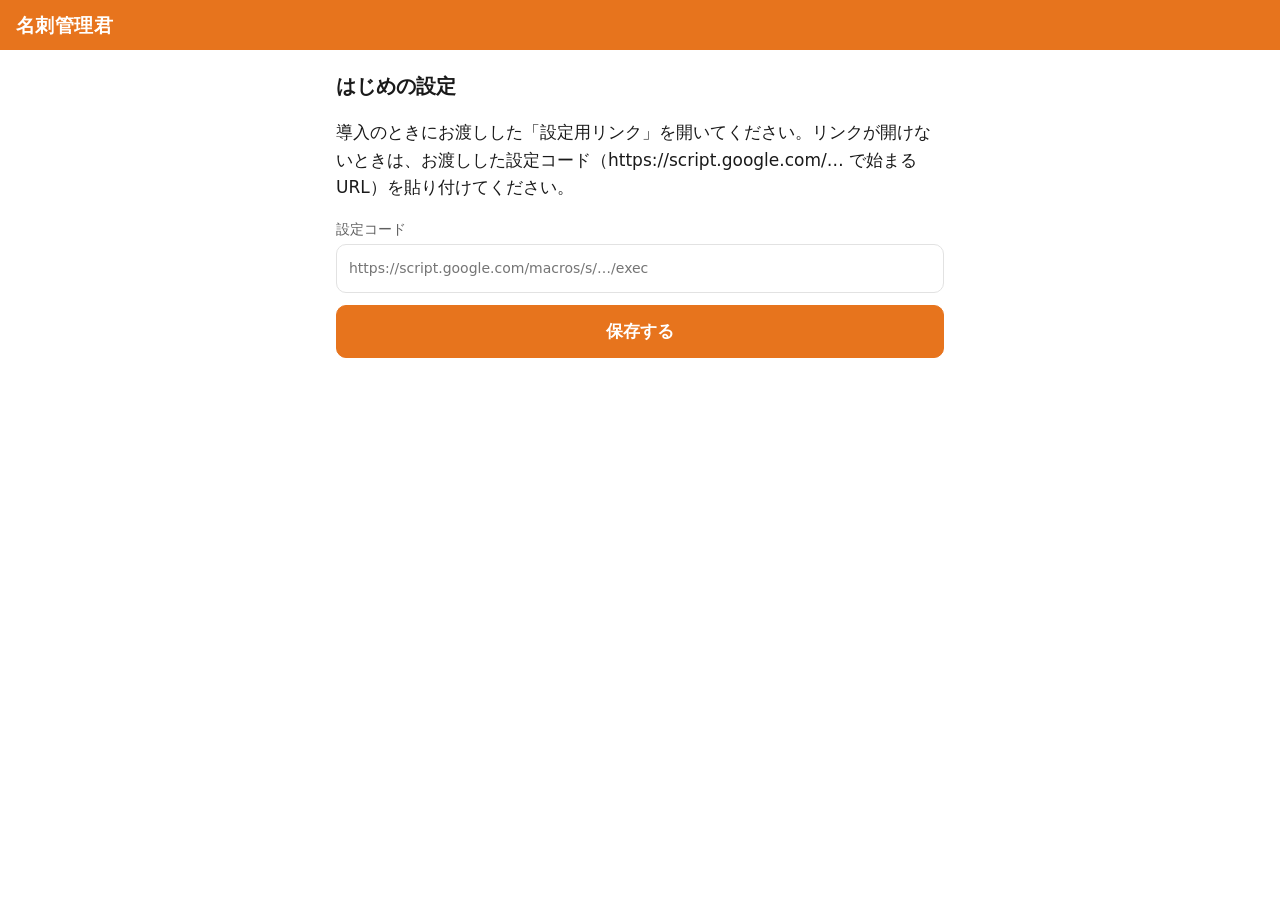
==== index.html @ 5a97686c "名刺管理君アプリの画面を公開（初版）" ====
<!doctype html>
<html lang="ja">
<head>
  <meta charset="utf-8">
  <meta name="viewport" content="width=device-width, initial-scale=1, viewport-fit=cover">
  <title>名刺管理君</title>
  <meta name="theme-color" content="#E7741D">
  <meta name="apple-mobile-web-app-capable" content="yes">
  <meta name="mobile-web-app-capable" content="yes">
  <meta name="apple-mobile-web-app-title" content="名刺管理君">
  <meta name="apple-mobile-web-app-status-bar-style" content="default">
  <meta name="referrer" content="no-referrer">
  <link rel="manifest" href="manifest.webmanifest">
  <link rel="icon" href="icons/icon-192.png">
  <link rel="apple-touch-icon" href="icons/apple-touch-icon.png">
  <link rel="stylesheet" href="style.css">
  <script src="config.js"></script>
  <script src="https://accounts.google.com/gsi/client" async defer></script>
</head>
<body>
  <header class="bar">
    <h1>名刺管理君</h1>
    <span id="who" class="who"></span>
  </header>

  <main>
    <!-- 設定：この会社のGASのURLがまだない -->
    <section id="view-setup" class="view" hidden>
      <h2>はじめの設定</h2>
      <p>導入のときにお渡しした「設定用リンク」を開いてください。リンクが開けないときは、お渡しした設定コード（https://script.google.com/… で始まるURL）を貼り付けてください。</p>
      <label class="field">設定コード
        <input id="setup-url" type="url" inputmode="url" placeholder="https://script.google.com/macros/s/…/exec" autocomplete="off">
      </label>
      <button id="setup-save" class="primary">保存する</button>
      <p id="setup-msg" class="msg"></p>
    </section>

    <!-- ログイン -->
    <section id="view-login" class="view" hidden>
      <h2>ログイン</h2>
      <p>会社の Google アカウントでログインしてください。名刺は同じ会社の社員だけが見られます。</p>
      <div id="gsi-button"></div>
      <p id="login-msg" class="msg"></p>
    </section>

    <!-- メイン -->
    <section id="view-main" class="view" hidden>
      <nav class="tabs" role="tablist">
        <button role="tab" data-tab="register" aria-selected="true">📷 登録</button>
        <button role="tab" data-tab="search" aria-selected="false">🔍 探す</button>
        <button role="tab" data-tab="ask" aria-selected="false">💬 AIに相談</button>
      </nav>

      <!-- 登録 -->
      <div id="tab-register" class="tab">
        <div class="seg" role="radiogroup" aria-label="撮る面">
          <label><input type="radio" name="mode" value="front" checked> 片面</label>
          <label><input type="radio" name="mode" value="both"> 両面</label>
          <label><input type="radio" name="mode" value="batch"> まとめて</label>
        </div>

        <!-- まとめて登録：何枚でも。1枚ごとに表（必須）と裏（あれば） -->
        <div id="batch-area" hidden>
          <p class="hint">名刺を1枚ずつ撮って並べ、最後にまとめて登録します。裏面は、ある名刺だけ撮ってください。</p>
          <ol id="batch-list" class="batch"></ol>
          <button id="batch-add" class="shoot">＋ 次の名刺（表面）を撮る</button>
          <label class="field" for="batch-comment">全部の名刺に付けるコメント（任意）</label>
          <div class="row">
            <textarea id="batch-comment" rows="2" placeholder="例：守成クラブ新緑会で名刺交換"></textarea>
            <button class="mic" data-target="batch-comment" data-noauto="1" aria-label="声で入力">🎤</button>
          </div>
          <button id="do-batch" class="primary" disabled>まとめて登録する</button>
          <p id="batch-msg" class="msg"></p>
          <ul id="batch-results" class="list"></ul>
        </div>

        <div class="shots" id="single-area">
          <div class="shot">
            <button class="shoot" data-side="front">表面を撮る</button>
            <img id="prev-front" class="preview" alt="表面" hidden>
          </div>
          <div class="shot" id="shot-back" hidden>
            <button class="shoot" data-side="back">裏面を撮る</button>
            <img id="prev-back" class="preview" alt="裏面" hidden>
          </div>
        </div>
        <div id="single-actions">
          <button id="do-register" class="primary" disabled>登録する</button>
          <p id="register-msg" class="msg"></p>
          <div id="register-result"></div>
        </div>
      </div>

      <!-- 探す -->
      <div id="tab-search" class="tab" hidden>
        <p class="hint">名前・会社名・仕事内容などで探します。「ニッサン」でも「日産」が見つかります。</p>
        <div class="row">
          <input id="search-input" type="search" placeholder="例：ニッサン　田中" enterkeyhint="search">
          <button class="mic" data-target="search-input" aria-label="声で入力">🎤</button>
        </div>
        <button id="do-search" class="primary">探す</button>
        <p id="search-msg" class="msg"></p>
        <ul id="search-results" class="list"></ul>
      </div>

      <!-- AIに相談 -->
      <div id="tab-ask" class="tab" hidden>
        <p class="hint">やりたいことを文章で書くと、登録した名刺の中から合う会社・人を選びます。判断の材料は名刺とコメントに書いてあることだけです。</p>
        <div class="row">
          <textarea id="ask-input" rows="3" placeholder="例：DXを進めたい。DXの要件を相談できる会社を選んで"></textarea>
          <button class="mic" data-target="ask-input" aria-label="声で入力">🎤</button>
        </div>
        <button id="do-ask" class="primary">相談する</button>
        <p id="ask-msg" class="msg"></p>
        <p id="ask-answer" class="answer" hidden></p>
        <ul id="ask-results" class="list"></ul>
      </div>
    </section>

    <!-- 名刺の詳細 -->
    <section id="view-detail" class="view" hidden>
      <button id="detail-back" class="link">← 戻る</button>
      <div id="detail-body"></div>
      <div class="actions">
        <button id="act-back">📷 裏面を追加</button>
        <button id="act-face">👤 顔写真を追加</button>
        <button id="act-comment">💬 コメントを追加</button>
      </div>
      <div id="comment-box" hidden>
        <div class="row">
          <textarea id="comment-input" rows="3" placeholder="会ったときの様子、次の約束など"></textarea>
          <button class="mic" data-target="comment-input" data-noauto="1" aria-label="声で入力">🎤</button>
        </div>
        <button id="comment-save" class="primary">コメントを保存</button>
      </div>
      <p id="detail-msg" class="msg"></p>
      <div id="detail-images" class="images"></div>
    </section>
  </main>

  <!-- 撮影用（画面には出さない） -->
  <input id="file-card" type="file" accept="image/*" capture="environment" hidden>
  <input id="file-face" type="file" accept="image/*" capture="user" hidden>

  <div id="busy" class="busy" hidden><div class="spinner"></div><p id="busy-text">処理しています…</p></div>

  <script src="app.js"></script>
</body>
</html>
---- style.css ----
:root {
  --orange: #E7741D;
  --orange-dark: #c25f12;
  --ink: #1a1a1a;
  --sub: #5f5f5f;
  --line: #e2e2e2;
  --bg: #ffffff;
  --panel: #f7f7f5;
  --err: #b42318;
  --ok: #1f7a3a;
}
@media (prefers-color-scheme: dark) {
  :root {
    --ink: #f2f2f2;
    --sub: #b0b0b0;
    --line: #3a3a3a;
    --bg: #161616;
    --panel: #222222;
    --err: #ff8a80;
    --ok: #7bd88f;
  }
}

* { box-sizing: border-box; }
[hidden] { display: none !important; }
html, body { margin: 0; }
body {
  font-family: system-ui, -apple-system, "Hiragino Sans", "Yu Gothic UI", "Meiryo", sans-serif;
  color: var(--ink);
  background: var(--bg);
  font-size: 17px;
  line-height: 1.6;
  padding-bottom: env(safe-area-inset-bottom);
}

.bar {
  position: sticky; top: 0; z-index: 5;
  display: flex; align-items: center; justify-content: space-between; gap: 8px;
  padding: calc(10px + env(safe-area-inset-top)) 16px 10px;
  background: var(--orange); color: #fff;
}
.bar h1 { font-size: 19px; margin: 0; letter-spacing: .02em; }
.who { font-size: 12px; opacity: .9; overflow: hidden; text-overflow: ellipsis; white-space: nowrap; max-width: 55%; }

main { max-width: 640px; margin: 0 auto; padding: 16px; }
h2 { font-size: 20px; margin: 4px 0 12px; }
.hint { color: var(--sub); font-size: 14px; margin: 0 0 12px; }

button {
  font: inherit; color: inherit; cursor: pointer;
  border: 1px solid var(--line); background: var(--panel);
  border-radius: 10px; padding: 12px 14px; min-height: 48px;
}
button:disabled { opacity: .45; cursor: default; }
button.primary {
  display: block; width: 100%; margin: 12px 0 4px;
  background: var(--orange); border-color: var(--orange); color: #fff; font-weight: 700;
}
button.primary:not(:disabled):active { background: var(--orange-dark); }
button.link { border: none; background: none; padding: 8px 0; min-height: 0; color: var(--orange); font-weight: 700; }

input[type="search"], input[type="url"], textarea {
  font: inherit; color: var(--ink); background: var(--bg);
  width: 100%; border: 1px solid var(--line); border-radius: 10px; padding: 12px;
}
textarea { resize: vertical; }
.field { display: block; font-size: 14px; color: var(--sub); }
.field input { margin-top: 4px; }

.row { display: flex; gap: 8px; align-items: stretch; }
.row > input, .row > textarea { flex: 1; min-width: 0; }
.mic { width: 52px; flex: none; font-size: 20px; padding: 0; }
.mic.rec { background: var(--err); border-color: var(--err); color: #fff; animation: pulse 1s infinite; }
@keyframes pulse { 50% { opacity: .6; } }

.tabs { display: grid; grid-template-columns: repeat(3, 1fr); gap: 6px; margin-bottom: 16px; }
.tabs button { padding: 10px 4px; font-size: 15px; }
.tabs button[aria-selected="true"] { background: var(--ink); color: var(--bg); border-color: var(--ink); font-weight: 700; }

.seg { display: flex; gap: 8px; margin-bottom: 12px; }
.seg label {
  flex: 1; text-align: center; border: 1px solid var(--line); border-radius: 10px; padding: 10px; background: var(--panel);
}
.seg label:has(input:checked) { border-color: var(--orange); box-shadow: inset 0 0 0 1px var(--orange); font-weight: 700; }
.seg input { accent-color: var(--orange); }

.shots { display: grid; gap: 10px; }
.shot { display: grid; gap: 8px; }
.shoot { width: 100%; }
.preview { width: 100%; max-height: 220px; object-fit: contain; border-radius: 10px; border: 1px solid var(--line); background: var(--panel); }

.batch { padding-left: 1.4em; margin: 8px 0; display: grid; gap: 10px; }
.batch li { background: var(--panel); border-radius: 10px; padding: 8px; }
.batch .pair { display: grid; grid-template-columns: 1fr 1fr auto; gap: 6px; align-items: center; }
.batch .pair button { min-height: 40px; padding: 6px; font-size: 14px; }
.batch img { width: 100%; height: 70px; object-fit: cover; border-radius: 6px; display: block; }
.batch .del { color: var(--err); }
.list .status-ok { color: var(--ok); font-weight: 700; }
.list .status-warn { color: var(--orange); font-weight: 700; }
.list .status-err { color: var(--err); font-weight: 700; }
.list .inline-actions { display: grid; grid-template-columns: 1fr 1fr; gap: 6px; margin-top: 6px; }
.list .inline-actions button { min-height: 40px; font-size: 14px; padding: 6px; }
.list .result { background: var(--panel); border-radius: 10px; padding: 10px 12px; }

.msg { min-height: 1.2em; margin: 8px 0; white-space: pre-wrap; font-size: 15px; }
.msg.err { color: var(--err); }
.msg.ok { color: var(--ok); }

.list { list-style: none; padding: 0; margin: 8px 0; display: grid; gap: 8px; }
.list li button {
  width: 100%; text-align: left; display: grid; gap: 2px; padding: 12px 14px;
}
.list .name { font-weight: 700; }
.list .sub { color: var(--sub); font-size: 14px; }
.list .reason { font-size: 14px; border-left: 3px solid var(--orange); padding-left: 8px; margin-top: 4px; }
.answer { background: var(--panel); border-radius: 10px; padding: 12px; margin: 8px 0; white-space: pre-wrap; }

.card { background: var(--panel); border-radius: 12px; padding: 14px; margin: 8px 0; }
.card h3 { margin: 0 0 2px; font-size: 20px; }
.card .en { color: var(--sub); font-size: 14px; margin: 0 0 8px; }
.card dl { margin: 0; display: grid; grid-template-columns: 5.5em 1fr; gap: 6px 10px; }
.card dt { color: var(--sub); font-size: 14px; }
.card dd { margin: 0; white-space: pre-wrap; overflow-wrap: anywhere; }
.card a { color: var(--orange); }

.images { display: grid; gap: 10px; margin: 10px 0; }
.images figure { margin: 0; }
.images img { width: 100%; border-radius: 10px; border: 1px solid var(--line); }
.images figcaption { font-size: 13px; color: var(--sub); }
.images .loading { color: var(--sub); font-size: 14px; }

.actions { display: grid; grid-template-columns: 1fr 1fr 1fr; gap: 6px; margin: 12px 0; }
.actions button { font-size: 14px; padding: 10px 4px; }
.after-actions { display: grid; grid-template-columns: 1fr 1fr; gap: 6px; }

.busy {
  position: fixed; inset: 0; z-index: 20; display: grid; place-content: center; justify-items: center; gap: 12px;
  background: color-mix(in srgb, var(--bg) 80%, transparent);
}
.busy[hidden] { display: none; }
.spinner { width: 42px; height: 42px; border-radius: 50%; border: 4px solid var(--line); border-top-color: var(--orange); animation: spin 1s linear infinite; }
@keyframes spin { to { transform: rotate(360deg); } }
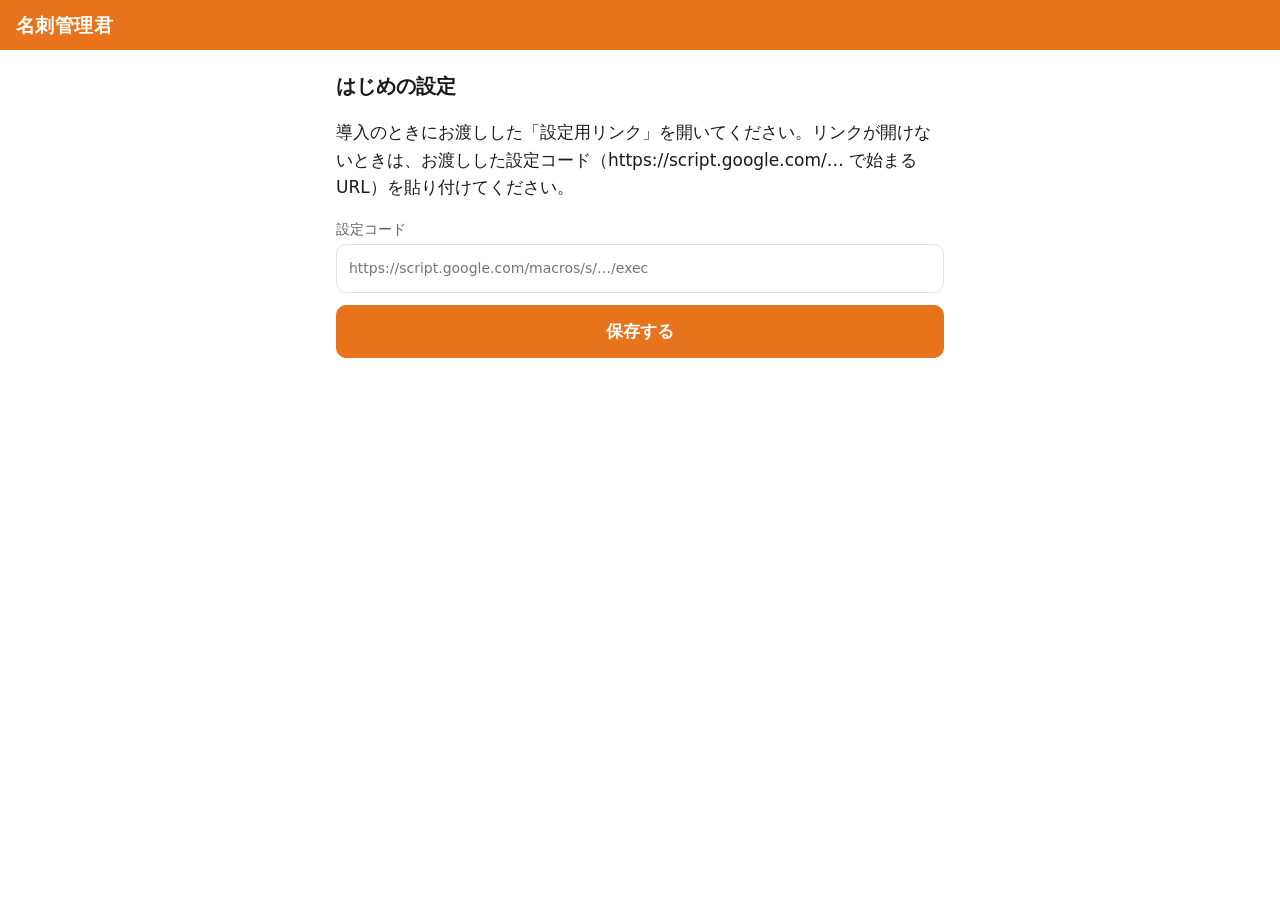
==== commit fbb09393: "まとめて登録：表を撮ったあとに裏を撮るボタンを出す" ====
--- a/index.html
+++ b/index.html
@@ -61,9 +61,10 @@
 
         <!-- まとめて登録：何枚でも。1枚ごとに表（必須）と裏（あれば） -->
         <div id="batch-area" hidden>
-          <p class="hint">名刺を1枚ずつ撮って並べ、最後にまとめて登録します。裏面は、ある名刺だけ撮ってください。</p>
+          <p class="hint">名刺を1枚ずつ撮ります。表を撮ったら、裏がある名刺は続けて裏を撮ってください。撮り終えたら下の「まとめて登録する」を押します。</p>
           <ol id="batch-list" class="batch"></ol>
-          <button id="batch-add" class="shoot">＋ 次の名刺（表面）を撮る</button>
+          <button id="batch-back" class="shoot" hidden>📷 裏を撮る</button>
+          <button id="batch-add" class="shoot">📷 1枚目の表を撮る</button>
           <label class="field" for="batch-comment">全部の名刺に付けるコメント（任意）</label>
           <div class="row">
             <textarea id="batch-comment" rows="2" placeholder="例：守成クラブ新緑会で名刺交換"></textarea>
--- a/style.css
+++ b/style.css
@@ -89,12 +89,14 @@
 .shoot { width: 100%; }
 .preview { width: 100%; max-height: 220px; object-fit: contain; border-radius: 10px; border: 1px solid var(--line); background: var(--panel); }
 
-.batch { padding-left: 1.4em; margin: 8px 0; display: grid; gap: 10px; }
+.batch { padding-left: 0; list-style: none; margin: 8px 0; display: grid; gap: 10px; }
 .batch li { background: var(--panel); border-radius: 10px; padding: 8px; }
 .batch .pair { display: grid; grid-template-columns: 1fr 1fr auto; gap: 6px; align-items: center; }
 .batch .pair button { min-height: 40px; padding: 6px; font-size: 14px; }
 .batch img { width: 100%; height: 70px; object-fit: cover; border-radius: 6px; display: block; }
 .batch .del { color: var(--err); }
+.batch .no { font-size: 13px; color: var(--sub); margin: 0 0 4px; }
+#batch-back, #batch-add { margin-top: 8px; }
 .list .status-ok { color: var(--ok); font-weight: 700; }
 .list .status-warn { color: var(--orange); font-weight: 700; }
 .list .status-err { color: var(--err); font-weight: 700; }
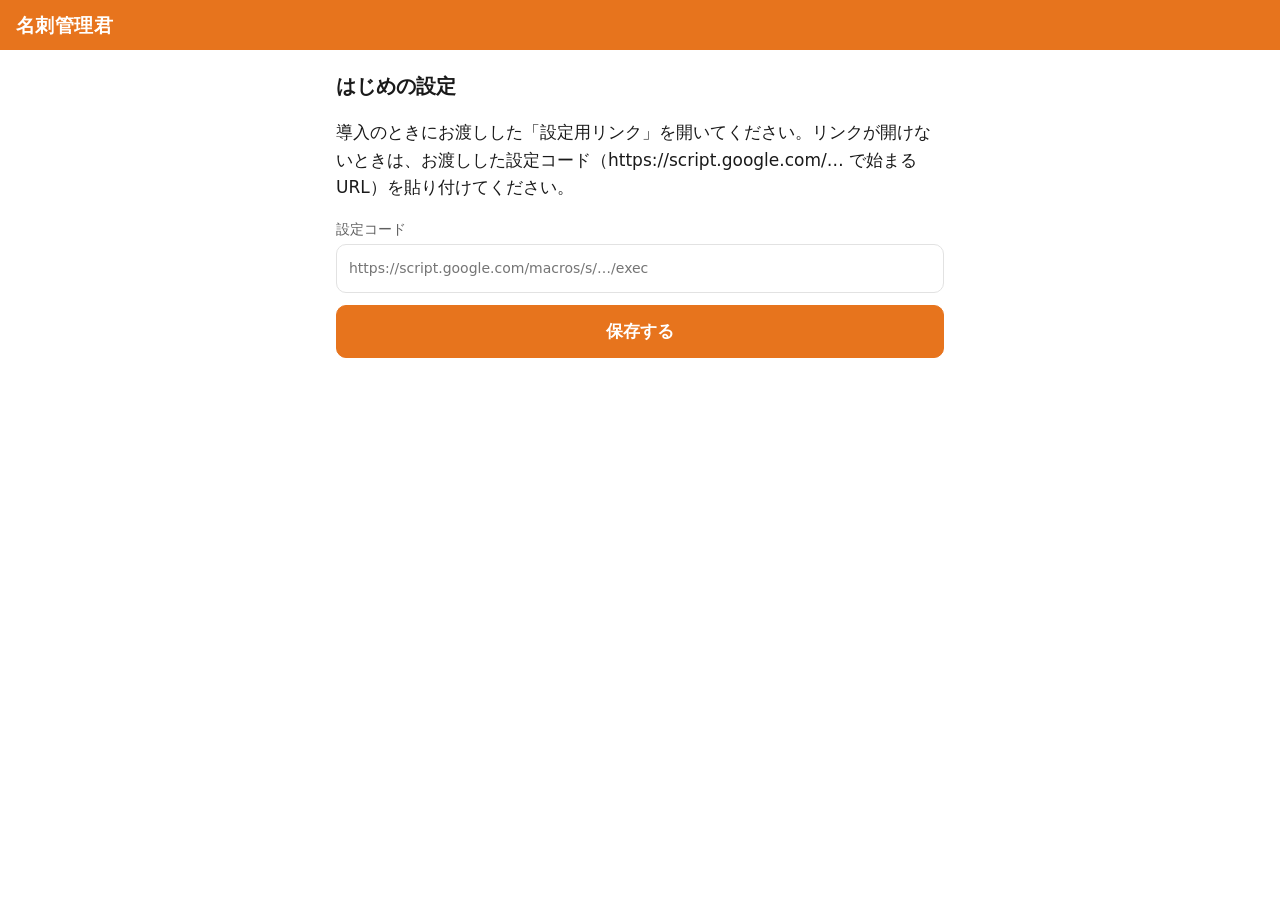
==== commit 1a78481c: "上の帯に閉じる（ログアウト）ボタンを追加" ====
--- a/index.html
+++ b/index.html
@@ -21,6 +21,7 @@
   <header class="bar">
     <h1>名刺管理君</h1>
     <span id="who" class="who"></span>
+    <button id="logout" class="close" hidden>閉じる</button>
   </header>
 
   <main>
--- a/style.css
+++ b/style.css
@@ -40,7 +40,11 @@
   background: var(--orange); color: #fff;
 }
 .bar h1 { font-size: 19px; margin: 0; letter-spacing: .02em; }
-.who { font-size: 12px; opacity: .9; overflow: hidden; text-overflow: ellipsis; white-space: nowrap; max-width: 55%; }
+.who { flex: 1; text-align: right; font-size: 12px; opacity: .9; overflow: hidden; text-overflow: ellipsis; white-space: nowrap; min-width: 0; }
+.bar .close {
+  flex: none; min-height: 36px; padding: 4px 14px; font-size: 15px; font-weight: 700;
+  background: #fff; border-color: #fff; color: var(--orange-dark);
+}
 
 main { max-width: 640px; margin: 0 auto; padding: 16px; }
 h2 { font-size: 20px; margin: 4px 0 12px; }
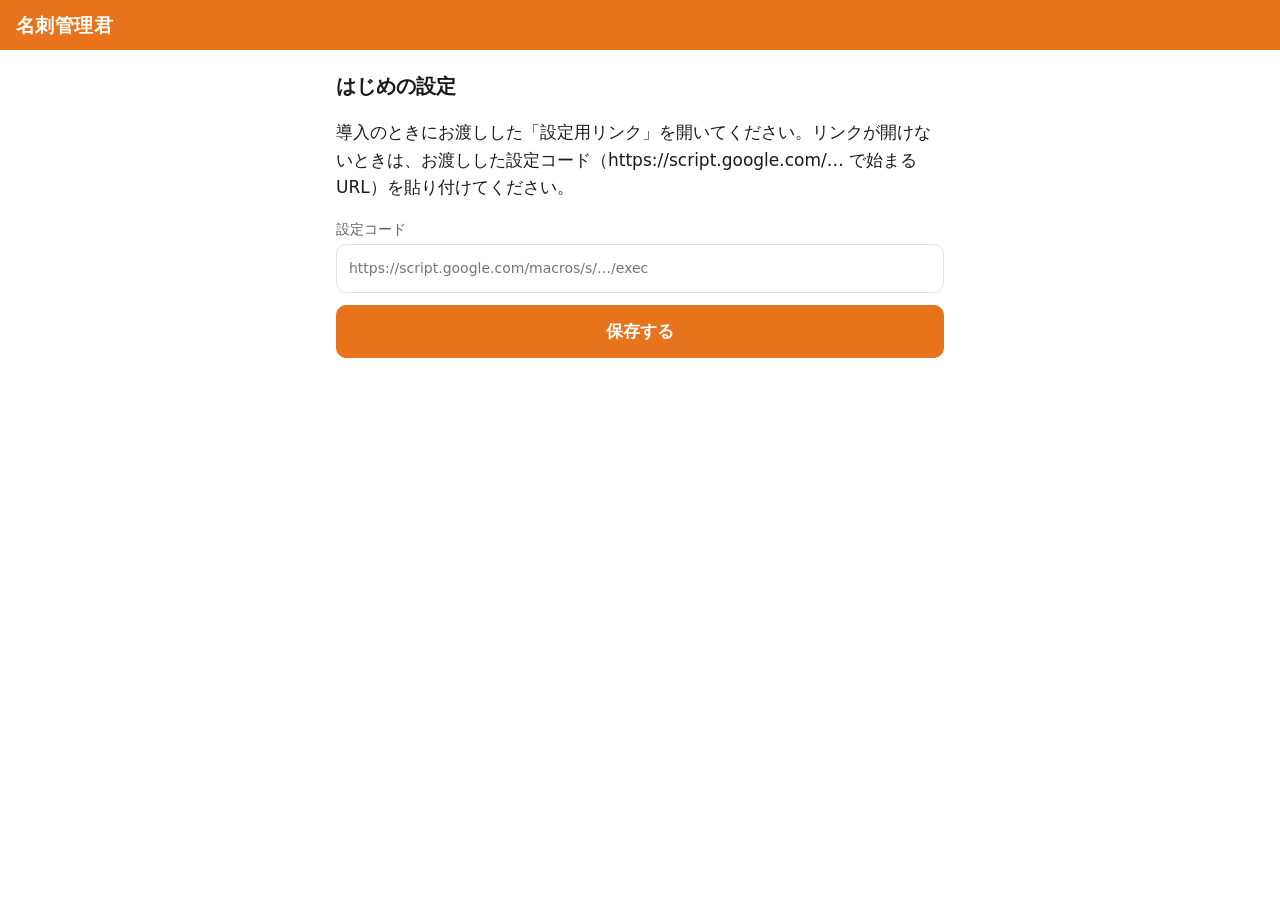
==== commit 5b95fcac: "まとめて登録：裏を撮るボタンを表の画像の右に" ====
--- a/index.html
+++ b/index.html
@@ -64,7 +64,6 @@
         <div id="batch-area" hidden>
           <p class="hint">名刺を1枚ずつ撮ります。表を撮ったら、裏がある名刺は続けて裏を撮ってください。撮り終えたら下の「まとめて登録する」を押します。</p>
           <ol id="batch-list" class="batch"></ol>
-          <button id="batch-back" class="shoot" hidden>📷 裏を撮る</button>
           <button id="batch-add" class="shoot">📷 1枚目の表を撮る</button>
           <label class="field" for="batch-comment">全部の名刺に付けるコメント（任意）</label>
           <div class="row">
@@ -95,9 +94,15 @@
 
       <!-- 探す -->
       <div id="tab-search" class="tab" hidden>
-        <p class="hint">名前・会社名・仕事内容などで探します。「ニッサン」でも「日産」が見つかります。</p>
+        <p class="field">探す項目（チェックした項目の中を探します）</p>
+        <div class="seg" role="group" aria-label="探す項目">
+          <label><input type="checkbox" name="field" value="name" checked> 名前</label>
+          <label><input type="checkbox" name="field" value="company"> 会社</label>
+          <label><input type="checkbox" name="field" value="free"> フリー</label>
+        </div>
+        <p id="search-hint" class="hint"></p>
         <div class="row">
-          <input id="search-input" type="search" placeholder="例：ニッサン　田中" enterkeyhint="search">
+          <input id="search-input" type="search" enterkeyhint="search">
           <button class="mic" data-target="search-input" aria-label="声で入力">🎤</button>
         </div>
         <button id="do-search" class="primary">探す</button>
--- a/style.css
+++ b/style.css
@@ -49,6 +49,8 @@
 main { max-width: 640px; margin: 0 auto; padding: 16px; }
 h2 { font-size: 20px; margin: 4px 0 12px; }
 .hint { color: var(--sub); font-size: 14px; margin: 0 0 12px; }
+#search-hint { white-space: pre-line; }
+p.field { margin: 0 0 6px; }
 
 button {
   font: inherit; color: inherit; cursor: pointer;
@@ -100,7 +102,8 @@
 .batch img { width: 100%; height: 70px; object-fit: cover; border-radius: 6px; display: block; }
 .batch .del { color: var(--err); }
 .batch .no { font-size: 13px; color: var(--sub); margin: 0 0 4px; }
-#batch-back, #batch-add { margin-top: 8px; }
+.batch .pair .take { height: 70px; font-weight: 700; border-color: var(--orange); color: var(--orange); }
+#batch-add { margin-top: 8px; }
 .list .status-ok { color: var(--ok); font-weight: 700; }
 .list .status-warn { color: var(--orange); font-weight: 700; }
 .list .status-err { color: var(--err); font-weight: 700; }
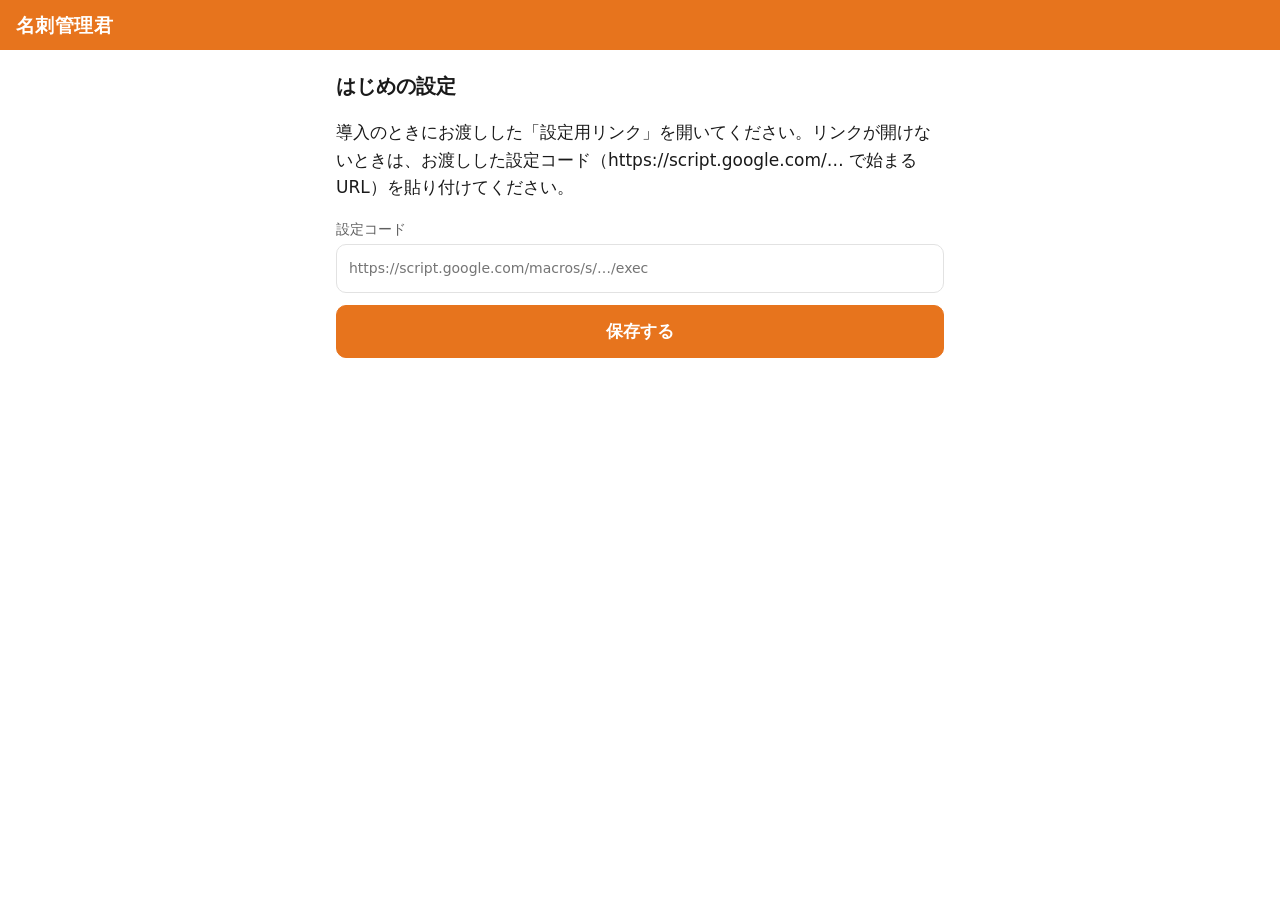
==== commit 9933e80b: "AIに相談：探した言葉のチェックで名刺を絞り込む（meishi-v10）" ====
--- a/index.html
+++ b/index.html
@@ -1,156 +1,164 @@
-<!doctype html>
-<html lang="ja">
-<head>
-  <meta charset="utf-8">
-  <meta name="viewport" content="width=device-width, initial-scale=1, viewport-fit=cover">
-  <title>名刺管理君</title>
-  <meta name="theme-color" content="#E7741D">
-  <meta name="apple-mobile-web-app-capable" content="yes">
-  <meta name="mobile-web-app-capable" content="yes">
-  <meta name="apple-mobile-web-app-title" content="名刺管理君">
-  <meta name="apple-mobile-web-app-status-bar-style" content="default">
-  <meta name="referrer" content="no-referrer">
-  <link rel="manifest" href="manifest.webmanifest">
-  <link rel="icon" href="icons/icon-192.png">
-  <link rel="apple-touch-icon" href="icons/apple-touch-icon.png">
-  <link rel="stylesheet" href="style.css">
-  <script src="config.js"></script>
-  <script src="https://accounts.google.com/gsi/client" async defer></script>
-</head>
-<body>
-  <header class="bar">
-    <h1>名刺管理君</h1>
-    <span id="who" class="who"></span>
-    <button id="logout" class="close" hidden>閉じる</button>
-  </header>
-
-  <main>
-    <!-- 設定：この会社のGASのURLがまだない -->
-    <section id="view-setup" class="view" hidden>
-      <h2>はじめの設定</h2>
-      <p>導入のときにお渡しした「設定用リンク」を開いてください。リンクが開けないときは、お渡しした設定コード（https://script.google.com/… で始まるURL）を貼り付けてください。</p>
-      <label class="field">設定コード
-        <input id="setup-url" type="url" inputmode="url" placeholder="https://script.google.com/macros/s/…/exec" autocomplete="off">
-      </label>
-      <button id="setup-save" class="primary">保存する</button>
-      <p id="setup-msg" class="msg"></p>
-    </section>
-
-    <!-- ログイン -->
-    <section id="view-login" class="view" hidden>
-      <h2>ログイン</h2>
-      <p>会社の Google アカウントでログインしてください。名刺は同じ会社の社員だけが見られます。</p>
-      <div id="gsi-button"></div>
-      <p id="login-msg" class="msg"></p>
-    </section>
-
-    <!-- メイン -->
-    <section id="view-main" class="view" hidden>
-      <nav class="tabs" role="tablist">
-        <button role="tab" data-tab="register" aria-selected="true">📷 登録</button>
-        <button role="tab" data-tab="search" aria-selected="false">🔍 探す</button>
-        <button role="tab" data-tab="ask" aria-selected="false">💬 AIに相談</button>
-      </nav>
-
-      <!-- 登録 -->
-      <div id="tab-register" class="tab">
-        <div class="seg" role="radiogroup" aria-label="撮る面">
-          <label><input type="radio" name="mode" value="front" checked> 片面</label>
-          <label><input type="radio" name="mode" value="both"> 両面</label>
-          <label><input type="radio" name="mode" value="batch"> まとめて</label>
-        </div>
-
-        <!-- まとめて登録：何枚でも。1枚ごとに表（必須）と裏（あれば） -->
-        <div id="batch-area" hidden>
-          <p class="hint">名刺を1枚ずつ撮ります。表を撮ったら、裏がある名刺は続けて裏を撮ってください。撮り終えたら下の「まとめて登録する」を押します。</p>
-          <ol id="batch-list" class="batch"></ol>
-          <button id="batch-add" class="shoot">📷 1枚目の表を撮る</button>
-          <label class="field" for="batch-comment">全部の名刺に付けるコメント（任意）</label>
-          <div class="row">
-            <textarea id="batch-comment" rows="2" placeholder="例：守成クラブ新緑会で名刺交換"></textarea>
-            <button class="mic" data-target="batch-comment" data-noauto="1" aria-label="声で入力">🎤</button>
-          </div>
-          <button id="do-batch" class="primary" disabled>まとめて登録する</button>
-          <p id="batch-msg" class="msg"></p>
-          <ul id="batch-results" class="list"></ul>
-        </div>
-
-        <div class="shots" id="single-area">
-          <div class="shot">
-            <button class="shoot" data-side="front">表面を撮る</button>
-            <img id="prev-front" class="preview" alt="表面" hidden>
-          </div>
-          <div class="shot" id="shot-back" hidden>
-            <button class="shoot" data-side="back">裏面を撮る</button>
-            <img id="prev-back" class="preview" alt="裏面" hidden>
-          </div>
-        </div>
-        <div id="single-actions">
-          <button id="do-register" class="primary" disabled>登録する</button>
-          <p id="register-msg" class="msg"></p>
-          <div id="register-result"></div>
-        </div>
-      </div>
-
-      <!-- 探す -->
-      <div id="tab-search" class="tab" hidden>
-        <p class="field">探す項目（チェックした項目の中を探します）</p>
-        <div class="seg" role="group" aria-label="探す項目">
-          <label><input type="checkbox" name="field" value="name" checked> 名前</label>
-          <label><input type="checkbox" name="field" value="company"> 会社</label>
-          <label><input type="checkbox" name="field" value="free"> フリー</label>
-        </div>
-        <p id="search-hint" class="hint"></p>
-        <div class="row">
-          <input id="search-input" type="search" enterkeyhint="search">
-          <button class="mic" data-target="search-input" aria-label="声で入力">🎤</button>
-        </div>
-        <button id="do-search" class="primary">探す</button>
-        <p id="search-msg" class="msg"></p>
-        <ul id="search-results" class="list"></ul>
-      </div>
-
-      <!-- AIに相談 -->
-      <div id="tab-ask" class="tab" hidden>
-        <p class="hint">やりたいことを文章で書くと、登録した名刺の中から合う会社・人を選びます。判断の材料は名刺とコメントに書いてあることだけです。</p>
-        <div class="row">
-          <textarea id="ask-input" rows="3" placeholder="例：DXを進めたい。DXの要件を相談できる会社を選んで"></textarea>
-          <button class="mic" data-target="ask-input" aria-label="声で入力">🎤</button>
-        </div>
-        <button id="do-ask" class="primary">相談する</button>
-        <p id="ask-msg" class="msg"></p>
-        <p id="ask-answer" class="answer" hidden></p>
-        <ul id="ask-results" class="list"></ul>
-      </div>
-    </section>
-
-    <!-- 名刺の詳細 -->
-    <section id="view-detail" class="view" hidden>
-      <button id="detail-back" class="link">← 戻る</button>
-      <div id="detail-body"></div>
-      <div class="actions">
-        <button id="act-back">📷 裏面を追加</button>
-        <button id="act-face">👤 顔写真を追加</button>
-        <button id="act-comment">💬 コメントを追加</button>
-      </div>
-      <div id="comment-box" hidden>
-        <div class="row">
-          <textarea id="comment-input" rows="3" placeholder="会ったときの様子、次の約束など"></textarea>
-          <button class="mic" data-target="comment-input" data-noauto="1" aria-label="声で入力">🎤</button>
-        </div>
-        <button id="comment-save" class="primary">コメントを保存</button>
-      </div>
-      <p id="detail-msg" class="msg"></p>
-      <div id="detail-images" class="images"></div>
-    </section>
-  </main>
-
-  <!-- 撮影用（画面には出さない） -->
-  <input id="file-card" type="file" accept="image/*" capture="environment" hidden>
-  <input id="file-face" type="file" accept="image/*" capture="user" hidden>
-
-  <div id="busy" class="busy" hidden><div class="spinner"></div><p id="busy-text">処理しています…</p></div>
-
-  <script src="app.js"></script>
-</body>
-</html>
+<!doctype html>
+<html lang="ja">
+<head>
+  <meta charset="utf-8">
+  <meta name="viewport" content="width=device-width, initial-scale=1, viewport-fit=cover">
+  <title>名刺管理君</title>
+  <meta name="theme-color" content="#E7741D">
+  <meta name="apple-mobile-web-app-capable" content="yes">
+  <meta name="mobile-web-app-capable" content="yes">
+  <meta name="apple-mobile-web-app-title" content="名刺管理君">
+  <meta name="apple-mobile-web-app-status-bar-style" content="default">
+  <meta name="referrer" content="no-referrer">
+  <link rel="manifest" href="manifest.webmanifest">
+  <link rel="icon" href="icons/icon-192.png">
+  <link rel="apple-touch-icon" href="icons/apple-touch-icon.png">
+  <link rel="stylesheet" href="style.css">
+  <script src="config.js"></script>
+  <script src="https://accounts.google.com/gsi/client" async defer></script>
+</head>
+<body>
+  <header class="bar">
+    <h1>名刺管理君</h1>
+    <span id="who" class="who"></span>
+    <button id="logout" class="close" hidden>閉じる</button>
+  </header>
+
+  <main>
+    <!-- 設定：この会社のGASのURLがまだない -->
+    <section id="view-setup" class="view" hidden>
+      <h2>はじめの設定</h2>
+      <p>導入のときにお渡しした「設定用リンク」を開いてください。リンクが開けないときは、お渡しした設定コード（https://script.google.com/… で始まるURL）を貼り付けてください。</p>
+      <label class="field">設定コード
+        <input id="setup-url" type="url" inputmode="url" placeholder="https://script.google.com/macros/s/…/exec" autocomplete="off">
+      </label>
+      <button id="setup-save" class="primary">保存する</button>
+      <p id="setup-msg" class="msg"></p>
+    </section>
+
+    <!-- ログイン -->
+    <section id="view-login" class="view" hidden>
+      <h2>ログイン</h2>
+      <p>会社の Google アカウントでログインしてください。名刺は同じ会社の社員だけが見られます。</p>
+      <div id="gsi-button"></div>
+      <p id="login-msg" class="msg"></p>
+    </section>
+
+    <!-- メイン -->
+    <section id="view-main" class="view" hidden>
+      <nav class="tabs" role="tablist">
+        <button role="tab" data-tab="register" aria-selected="true">📷 登録</button>
+        <button role="tab" data-tab="search" aria-selected="false">🔍 探す</button>
+        <button role="tab" data-tab="ask" aria-selected="false">💬 AIに相談</button>
+      </nav>
+
+      <!-- 登録 -->
+      <div id="tab-register" class="tab">
+        <div class="seg" role="radiogroup" aria-label="撮る面">
+          <label><input type="radio" name="mode" value="front" checked> 片面</label>
+          <label><input type="radio" name="mode" value="both"> 両面</label>
+          <label><input type="radio" name="mode" value="batch"> まとめて</label>
+        </div>
+
+        <!-- まとめて登録：何枚でも。1枚ごとに表（必須）と裏（あれば） -->
+        <div id="batch-area" hidden>
+          <p class="hint">名刺を1枚ずつ撮ります。表を撮ったら、裏がある名刺は続けて裏を撮ってください。撮り終えたら下の「まとめて登録する」を押します。</p>
+          <ol id="batch-list" class="batch"></ol>
+          <button id="batch-add" class="shoot">📷 1枚目の表を撮る</button>
+          <label class="field" for="batch-comment">全部の名刺に付けるコメント（任意）</label>
+          <div class="row">
+            <textarea id="batch-comment" rows="2" placeholder="例：守成クラブ新緑会で名刺交換"></textarea>
+            <button class="mic" data-target="batch-comment" data-noauto="1" aria-label="声で入力">🎤</button>
+          </div>
+          <button id="do-batch" class="primary" disabled>まとめて登録する</button>
+          <p id="batch-msg" class="msg"></p>
+          <ul id="batch-results" class="list"></ul>
+        </div>
+
+        <div class="shots" id="single-area">
+          <div class="shot">
+            <button class="shoot" data-side="front">表面を撮る</button>
+            <img id="prev-front" class="preview" alt="表面" hidden>
+          </div>
+          <div class="shot" id="shot-back" hidden>
+            <button class="shoot" data-side="back">裏面を撮る</button>
+            <img id="prev-back" class="preview" alt="裏面" hidden>
+          </div>
+        </div>
+        <div id="single-actions">
+          <button id="do-register" class="primary" disabled>登録する</button>
+          <p id="register-msg" class="msg"></p>
+          <div id="register-result"></div>
+        </div>
+      </div>
+
+      <!-- 探す -->
+      <div id="tab-search" class="tab" hidden>
+        <p class="field">探す項目（チェックした項目の中を探します）</p>
+        <div class="seg" role="group" aria-label="探す項目">
+          <label><input type="checkbox" name="field" value="name" checked> 名前</label>
+          <label><input type="checkbox" name="field" value="company"> 会社</label>
+          <label><input type="checkbox" name="field" value="free"> フリー</label>
+        </div>
+        <p id="search-hint" class="hint"></p>
+        <div class="row">
+          <input id="search-input" type="search" enterkeyhint="search">
+          <button class="mic" data-target="search-input" aria-label="声で入力">🎤</button>
+        </div>
+        <button id="do-search" class="primary">探す</button>
+        <p id="search-msg" class="msg"></p>
+        <ul id="search-results" class="list"></ul>
+      </div>
+
+      <!-- AIに相談 -->
+      <div id="tab-ask" class="tab" hidden>
+        <p class="hint">やりたいことを文章で書くと、AIが探す言葉を出し、検索辞書の同じ意味の言葉と合わせて名刺を探します。言葉のチェックを外すと、その言葉に当たった名刺を一覧から外します。</p>
+        <div class="row">
+          <textarea id="ask-input" rows="3" placeholder="例：店舗をリフォームしたい。補助金にくわしい人も"></textarea>
+          <button class="mic" data-target="ask-input" aria-label="声で入力">🎤</button>
+        </div>
+        <button id="do-ask" class="primary">相談する</button>
+        <p id="ask-msg" class="msg"></p>
+        <div id="ask-words" class="ask-words" hidden>
+          <p class="field">探した言葉（チェックを外すと、その言葉に当たった名刺を一覧から外します。数字は当たった名刺の数）</p>
+          <div id="ask-groups"></div>
+          <div class="row">
+            <input id="ask-add-input" type="text" maxlength="20" placeholder="言葉を足す（例：内装）" enterkeyhint="done">
+            <button id="do-ask-add">足す</button>
+          </div>
+        </div>
+        <p id="ask-count" class="msg"></p>
+        <ul id="ask-results" class="list"></ul>
+      </div>
+    </section>
+
+    <!-- 名刺の詳細 -->
+    <section id="view-detail" class="view" hidden>
+      <button id="detail-back" class="link">← 戻る</button>
+      <div id="detail-body"></div>
+      <div class="actions">
+        <button id="act-back">📷 裏面を追加</button>
+        <button id="act-face">👤 顔写真を追加</button>
+        <button id="act-comment">💬 コメントを追加</button>
+      </div>
+      <div id="comment-box" hidden>
+        <div class="row">
+          <textarea id="comment-input" rows="3" placeholder="会ったときの様子、次の約束など"></textarea>
+          <button class="mic" data-target="comment-input" data-noauto="1" aria-label="声で入力">🎤</button>
+        </div>
+        <button id="comment-save" class="primary">コメントを保存</button>
+      </div>
+      <p id="detail-msg" class="msg"></p>
+      <div id="detail-images" class="images"></div>
+    </section>
+  </main>
+
+  <!-- 撮影用（画面には出さない） -->
+  <input id="file-card" type="file" accept="image/*" capture="environment" hidden>
+  <input id="file-face" type="file" accept="image/*" capture="user" hidden>
+
+  <div id="busy" class="busy" hidden><div class="spinner"></div><p id="busy-text">処理しています…</p></div>
+
+  <script src="app.js"></script>
+</body>
+</html>
--- a/style.css
+++ b/style.css
@@ -65,7 +65,7 @@
 button.primary:not(:disabled):active { background: var(--orange-dark); }
 button.link { border: none; background: none; padding: 8px 0; min-height: 0; color: var(--orange); font-weight: 700; }
 
-input[type="search"], input[type="url"], textarea {
+input[type="search"], input[type="url"], input[type="text"], textarea {
   font: inherit; color: var(--ink); background: var(--bg);
   width: 100%; border: 1px solid var(--line); border-radius: 10px; padding: 12px;
 }
@@ -149,3 +149,14 @@
 .busy[hidden] { display: none; }
 .spinner { width: 42px; height: 42px; border-radius: 50%; border: 4px solid var(--line); border-top-color: var(--orange); animation: spin 1s linear infinite; }
 @keyframes spin { to { transform: rotate(360deg); } }
+
+/* AIに相談：探した言葉のチェック */
+.ask-words { margin: 8px 0 12px; }
+.ask-group { margin: 6px 0 10px; }
+.ask-group .head { font-size: 14px; font-weight: bold; margin-bottom: 4px; }
+.ask-group .head .src { font-weight: normal; color: var(--sub); margin-left: 6px; }
+.chips { display: flex; flex-wrap: wrap; gap: 6px; }
+.chip { display: inline-flex; align-items: center; gap: 4px; border: 1px solid var(--line, #ccc); border-radius: 999px; padding: 4px 10px; font-size: 14px; cursor: pointer; }
+.chip input { margin: 0; }
+.chip .n { color: var(--sub); font-size: 12px; }
+.chip.off { opacity: .55; text-decoration: line-through; }
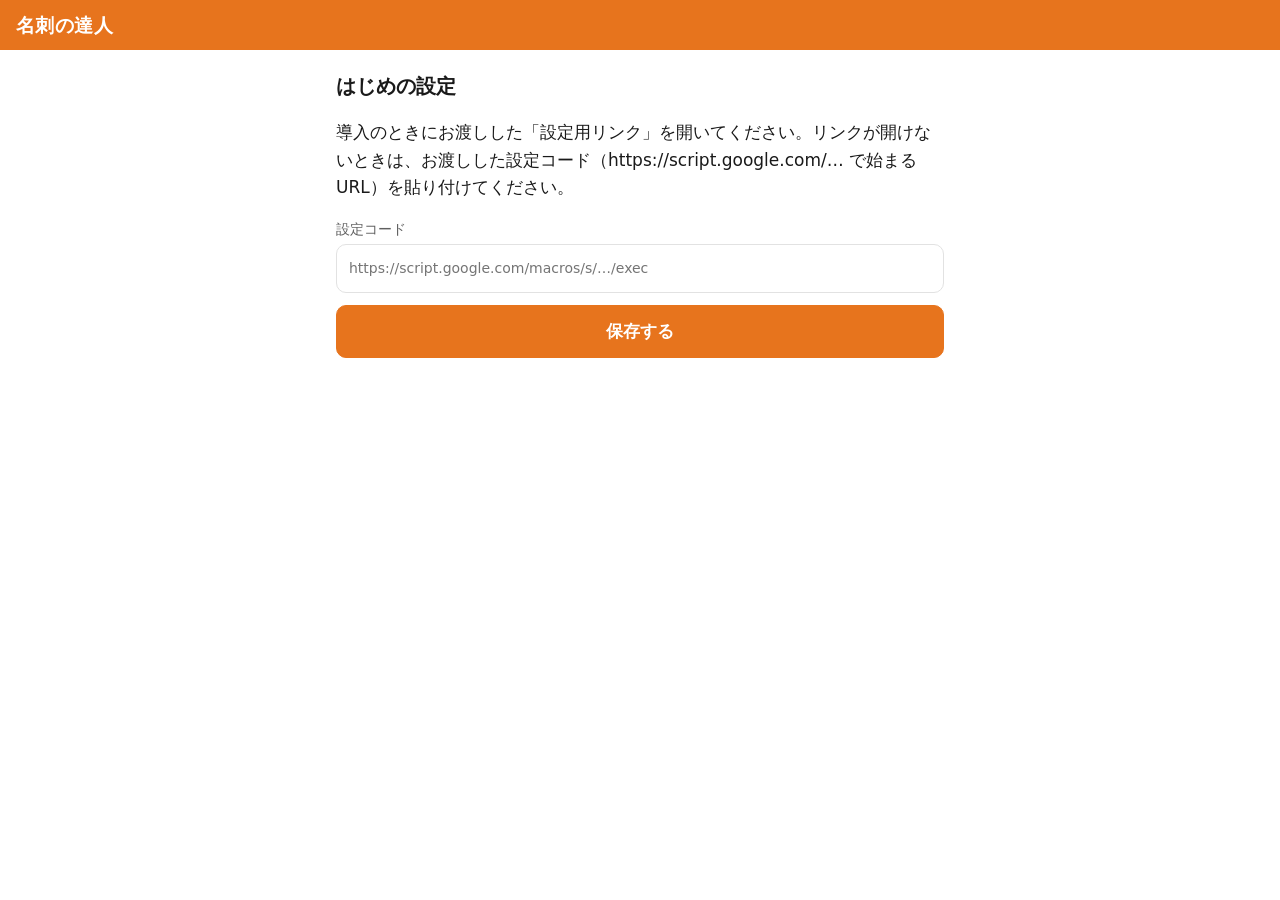
==== commit f8a5287a: "表示名を名刺の達人に変更・アイコンを差し替え" ====
--- a/index.html
+++ b/index.html
@@ -1,164 +1,164 @@
-<!doctype html>
-<html lang="ja">
-<head>
-  <meta charset="utf-8">
-  <meta name="viewport" content="width=device-width, initial-scale=1, viewport-fit=cover">
-  <title>名刺管理君</title>
-  <meta name="theme-color" content="#E7741D">
-  <meta name="apple-mobile-web-app-capable" content="yes">
-  <meta name="mobile-web-app-capable" content="yes">
-  <meta name="apple-mobile-web-app-title" content="名刺管理君">
-  <meta name="apple-mobile-web-app-status-bar-style" content="default">
-  <meta name="referrer" content="no-referrer">
-  <link rel="manifest" href="manifest.webmanifest">
-  <link rel="icon" href="icons/icon-192.png">
-  <link rel="apple-touch-icon" href="icons/apple-touch-icon.png">
-  <link rel="stylesheet" href="style.css">
-  <script src="config.js"></script>
-  <script src="https://accounts.google.com/gsi/client" async defer></script>
-</head>
-<body>
-  <header class="bar">
-    <h1>名刺管理君</h1>
-    <span id="who" class="who"></span>
-    <button id="logout" class="close" hidden>閉じる</button>
-  </header>
-
-  <main>
-    <!-- 設定：この会社のGASのURLがまだない -->
-    <section id="view-setup" class="view" hidden>
-      <h2>はじめの設定</h2>
-      <p>導入のときにお渡しした「設定用リンク」を開いてください。リンクが開けないときは、お渡しした設定コード（https://script.google.com/… で始まるURL）を貼り付けてください。</p>
-      <label class="field">設定コード
-        <input id="setup-url" type="url" inputmode="url" placeholder="https://script.google.com/macros/s/…/exec" autocomplete="off">
-      </label>
-      <button id="setup-save" class="primary">保存する</button>
-      <p id="setup-msg" class="msg"></p>
-    </section>
-
-    <!-- ログイン -->
-    <section id="view-login" class="view" hidden>
-      <h2>ログイン</h2>
-      <p>会社の Google アカウントでログインしてください。名刺は同じ会社の社員だけが見られます。</p>
-      <div id="gsi-button"></div>
-      <p id="login-msg" class="msg"></p>
-    </section>
-
-    <!-- メイン -->
-    <section id="view-main" class="view" hidden>
-      <nav class="tabs" role="tablist">
-        <button role="tab" data-tab="register" aria-selected="true">📷 登録</button>
-        <button role="tab" data-tab="search" aria-selected="false">🔍 探す</button>
-        <button role="tab" data-tab="ask" aria-selected="false">💬 AIに相談</button>
-      </nav>
-
-      <!-- 登録 -->
-      <div id="tab-register" class="tab">
-        <div class="seg" role="radiogroup" aria-label="撮る面">
-          <label><input type="radio" name="mode" value="front" checked> 片面</label>
-          <label><input type="radio" name="mode" value="both"> 両面</label>
-          <label><input type="radio" name="mode" value="batch"> まとめて</label>
-        </div>
-
-        <!-- まとめて登録：何枚でも。1枚ごとに表（必須）と裏（あれば） -->
-        <div id="batch-area" hidden>
-          <p class="hint">名刺を1枚ずつ撮ります。表を撮ったら、裏がある名刺は続けて裏を撮ってください。撮り終えたら下の「まとめて登録する」を押します。</p>
-          <ol id="batch-list" class="batch"></ol>
-          <button id="batch-add" class="shoot">📷 1枚目の表を撮る</button>
-          <label class="field" for="batch-comment">全部の名刺に付けるコメント（任意）</label>
-          <div class="row">
-            <textarea id="batch-comment" rows="2" placeholder="例：守成クラブ新緑会で名刺交換"></textarea>
-            <button class="mic" data-target="batch-comment" data-noauto="1" aria-label="声で入力">🎤</button>
-          </div>
-          <button id="do-batch" class="primary" disabled>まとめて登録する</button>
-          <p id="batch-msg" class="msg"></p>
-          <ul id="batch-results" class="list"></ul>
-        </div>
-
-        <div class="shots" id="single-area">
-          <div class="shot">
-            <button class="shoot" data-side="front">表面を撮る</button>
-            <img id="prev-front" class="preview" alt="表面" hidden>
-          </div>
-          <div class="shot" id="shot-back" hidden>
-            <button class="shoot" data-side="back">裏面を撮る</button>
-            <img id="prev-back" class="preview" alt="裏面" hidden>
-          </div>
-        </div>
-        <div id="single-actions">
-          <button id="do-register" class="primary" disabled>登録する</button>
-          <p id="register-msg" class="msg"></p>
-          <div id="register-result"></div>
-        </div>
-      </div>
-
-      <!-- 探す -->
-      <div id="tab-search" class="tab" hidden>
-        <p class="field">探す項目（チェックした項目の中を探します）</p>
-        <div class="seg" role="group" aria-label="探す項目">
-          <label><input type="checkbox" name="field" value="name" checked> 名前</label>
-          <label><input type="checkbox" name="field" value="company"> 会社</label>
-          <label><input type="checkbox" name="field" value="free"> フリー</label>
-        </div>
-        <p id="search-hint" class="hint"></p>
-        <div class="row">
-          <input id="search-input" type="search" enterkeyhint="search">
-          <button class="mic" data-target="search-input" aria-label="声で入力">🎤</button>
-        </div>
-        <button id="do-search" class="primary">探す</button>
-        <p id="search-msg" class="msg"></p>
-        <ul id="search-results" class="list"></ul>
-      </div>
-
-      <!-- AIに相談 -->
-      <div id="tab-ask" class="tab" hidden>
-        <p class="hint">やりたいことを文章で書くと、AIが探す言葉を出し、検索辞書の同じ意味の言葉と合わせて名刺を探します。言葉のチェックを外すと、その言葉に当たった名刺を一覧から外します。</p>
-        <div class="row">
-          <textarea id="ask-input" rows="3" placeholder="例：店舗をリフォームしたい。補助金にくわしい人も"></textarea>
-          <button class="mic" data-target="ask-input" aria-label="声で入力">🎤</button>
-        </div>
-        <button id="do-ask" class="primary">相談する</button>
-        <p id="ask-msg" class="msg"></p>
-        <div id="ask-words" class="ask-words" hidden>
-          <p class="field">探した言葉（チェックを外すと、その言葉に当たった名刺を一覧から外します。数字は当たった名刺の数）</p>
-          <div id="ask-groups"></div>
-          <div class="row">
-            <input id="ask-add-input" type="text" maxlength="20" placeholder="言葉を足す（例：内装）" enterkeyhint="done">
-            <button id="do-ask-add">足す</button>
-          </div>
-        </div>
-        <p id="ask-count" class="msg"></p>
-        <ul id="ask-results" class="list"></ul>
-      </div>
-    </section>
-
-    <!-- 名刺の詳細 -->
-    <section id="view-detail" class="view" hidden>
-      <button id="detail-back" class="link">← 戻る</button>
-      <div id="detail-body"></div>
-      <div class="actions">
-        <button id="act-back">📷 裏面を追加</button>
-        <button id="act-face">👤 顔写真を追加</button>
-        <button id="act-comment">💬 コメントを追加</button>
-      </div>
-      <div id="comment-box" hidden>
-        <div class="row">
-          <textarea id="comment-input" rows="3" placeholder="会ったときの様子、次の約束など"></textarea>
-          <button class="mic" data-target="comment-input" data-noauto="1" aria-label="声で入力">🎤</button>
-        </div>
-        <button id="comment-save" class="primary">コメントを保存</button>
-      </div>
-      <p id="detail-msg" class="msg"></p>
-      <div id="detail-images" class="images"></div>
-    </section>
-  </main>
-
-  <!-- 撮影用（画面には出さない） -->
-  <input id="file-card" type="file" accept="image/*" capture="environment" hidden>
-  <input id="file-face" type="file" accept="image/*" capture="user" hidden>
-
-  <div id="busy" class="busy" hidden><div class="spinner"></div><p id="busy-text">処理しています…</p></div>
-
-  <script src="app.js"></script>
-</body>
-</html>
+<!doctype html>
+<html lang="ja">
+<head>
+  <meta charset="utf-8">
+  <meta name="viewport" content="width=device-width, initial-scale=1, viewport-fit=cover">
+  <title>名刺の達人</title>
+  <meta name="theme-color" content="#E7741D">
+  <meta name="apple-mobile-web-app-capable" content="yes">
+  <meta name="mobile-web-app-capable" content="yes">
+  <meta name="apple-mobile-web-app-title" content="名刺の達人">
+  <meta name="apple-mobile-web-app-status-bar-style" content="default">
+  <meta name="referrer" content="no-referrer">
+  <link rel="manifest" href="manifest.webmanifest">
+  <link rel="icon" href="icons/icon-192.png?v=meishi1">
+  <link rel="apple-touch-icon" href="icons/apple-touch-icon.png?v=meishi1">
+  <link rel="stylesheet" href="style.css">
+  <script src="config.js"></script>
+  <script src="https://accounts.google.com/gsi/client" async defer></script>
+</head>
+<body>
+  <header class="bar">
+    <h1>名刺の達人</h1>
+    <span id="who" class="who"></span>
+    <button id="logout" class="close" hidden>閉じる</button>
+  </header>
+
+  <main>
+    <!-- 設定：この会社のGASのURLがまだない -->
+    <section id="view-setup" class="view" hidden>
+      <h2>はじめの設定</h2>
+      <p>導入のときにお渡しした「設定用リンク」を開いてください。リンクが開けないときは、お渡しした設定コード（https://script.google.com/… で始まるURL）を貼り付けてください。</p>
+      <label class="field">設定コード
+        <input id="setup-url" type="url" inputmode="url" placeholder="https://script.google.com/macros/s/…/exec" autocomplete="off">
+      </label>
+      <button id="setup-save" class="primary">保存する</button>
+      <p id="setup-msg" class="msg"></p>
+    </section>
+
+    <!-- ログイン -->
+    <section id="view-login" class="view" hidden>
+      <h2>ログイン</h2>
+      <p>会社の Google アカウントでログインしてください。名刺は同じ会社の社員だけが見られます。</p>
+      <div id="gsi-button"></div>
+      <p id="login-msg" class="msg"></p>
+    </section>
+
+    <!-- メイン -->
+    <section id="view-main" class="view" hidden>
+      <nav class="tabs" role="tablist">
+        <button role="tab" data-tab="register" aria-selected="true">📷 登録</button>
+        <button role="tab" data-tab="search" aria-selected="false">🔍 探す</button>
+        <button role="tab" data-tab="ask" aria-selected="false">💬 AIに相談</button>
+      </nav>
+
+      <!-- 登録 -->
+      <div id="tab-register" class="tab">
+        <div class="seg" role="radiogroup" aria-label="撮る面">
+          <label><input type="radio" name="mode" value="front" checked> 片面</label>
+          <label><input type="radio" name="mode" value="both"> 両面</label>
+          <label><input type="radio" name="mode" value="batch"> まとめて</label>
+        </div>
+
+        <!-- まとめて登録：何枚でも。1枚ごとに表（必須）と裏（あれば） -->
+        <div id="batch-area" hidden>
+          <p class="hint">名刺を1枚ずつ撮ります。表を撮ったら、裏がある名刺は続けて裏を撮ってください。撮り終えたら下の「まとめて登録する」を押します。</p>
+          <ol id="batch-list" class="batch"></ol>
+          <button id="batch-add" class="shoot">📷 1枚目の表を撮る</button>
+          <label class="field" for="batch-comment">全部の名刺に付けるコメント（任意）</label>
+          <div class="row">
+            <textarea id="batch-comment" rows="2" placeholder="例：守成クラブ新緑会で名刺交換"></textarea>
+            <button class="mic" data-target="batch-comment" data-noauto="1" aria-label="声で入力">🎤</button>
+          </div>
+          <button id="do-batch" class="primary" disabled>まとめて登録する</button>
+          <p id="batch-msg" class="msg"></p>
+          <ul id="batch-results" class="list"></ul>
+        </div>
+
+        <div class="shots" id="single-area">
+          <div class="shot">
+            <button class="shoot" data-side="front">表面を撮る</button>
+            <img id="prev-front" class="preview" alt="表面" hidden>
+          </div>
+          <div class="shot" id="shot-back" hidden>
+            <button class="shoot" data-side="back">裏面を撮る</button>
+            <img id="prev-back" class="preview" alt="裏面" hidden>
+          </div>
+        </div>
+        <div id="single-actions">
+          <button id="do-register" class="primary" disabled>登録する</button>
+          <p id="register-msg" class="msg"></p>
+          <div id="register-result"></div>
+        </div>
+      </div>
+
+      <!-- 探す -->
+      <div id="tab-search" class="tab" hidden>
+        <p class="field">探す項目（チェックした項目の中を探します）</p>
+        <div class="seg" role="group" aria-label="探す項目">
+          <label><input type="checkbox" name="field" value="name" checked> 名前</label>
+          <label><input type="checkbox" name="field" value="company"> 会社</label>
+          <label><input type="checkbox" name="field" value="free"> フリー</label>
+        </div>
+        <p id="search-hint" class="hint"></p>
+        <div class="row">
+          <input id="search-input" type="search" enterkeyhint="search">
+          <button class="mic" data-target="search-input" aria-label="声で入力">🎤</button>
+        </div>
+        <button id="do-search" class="primary">探す</button>
+        <p id="search-msg" class="msg"></p>
+        <ul id="search-results" class="list"></ul>
+      </div>
+
+      <!-- AIに相談 -->
+      <div id="tab-ask" class="tab" hidden>
+        <p class="hint">やりたいことを文章で書くと、AIが探す言葉を出し、検索辞書の同じ意味の言葉と合わせて名刺を探します。言葉のチェックを外すと、その言葉に当たった名刺を一覧から外します。</p>
+        <div class="row">
+          <textarea id="ask-input" rows="3" placeholder="例：店舗をリフォームしたい。補助金にくわしい人も"></textarea>
+          <button class="mic" data-target="ask-input" aria-label="声で入力">🎤</button>
+        </div>
+        <button id="do-ask" class="primary">相談する</button>
+        <p id="ask-msg" class="msg"></p>
+        <div id="ask-words" class="ask-words" hidden>
+          <p class="field">探した言葉（チェックを外すと、その言葉に当たった名刺を一覧から外します。数字は当たった名刺の数）</p>
+          <div id="ask-groups"></div>
+          <div class="row">
+            <input id="ask-add-input" type="text" maxlength="20" placeholder="言葉を足す（例：内装）" enterkeyhint="done">
+            <button id="do-ask-add">足す</button>
+          </div>
+        </div>
+        <p id="ask-count" class="msg"></p>
+        <ul id="ask-results" class="list"></ul>
+      </div>
+    </section>
+
+    <!-- 名刺の詳細 -->
+    <section id="view-detail" class="view" hidden>
+      <button id="detail-back" class="link">← 戻る</button>
+      <div id="detail-body"></div>
+      <div class="actions">
+        <button id="act-back">📷 裏面を追加</button>
+        <button id="act-face">👤 顔写真を追加</button>
+        <button id="act-comment">💬 コメントを追加</button>
+      </div>
+      <div id="comment-box" hidden>
+        <div class="row">
+          <textarea id="comment-input" rows="3" placeholder="会ったときの様子、次の約束など"></textarea>
+          <button class="mic" data-target="comment-input" data-noauto="1" aria-label="声で入力">🎤</button>
+        </div>
+        <button id="comment-save" class="primary">コメントを保存</button>
+      </div>
+      <p id="detail-msg" class="msg"></p>
+      <div id="detail-images" class="images"></div>
+    </section>
+  </main>
+
+  <!-- 撮影用（画面には出さない） -->
+  <input id="file-card" type="file" accept="image/*" capture="environment" hidden>
+  <input id="file-face" type="file" accept="image/*" capture="user" hidden>
+
+  <div id="busy" class="busy" hidden><div class="spinner"></div><p id="busy-text">処理しています…</p></div>
+
+  <script src="app.js"></script>
+</body>
+</html>
